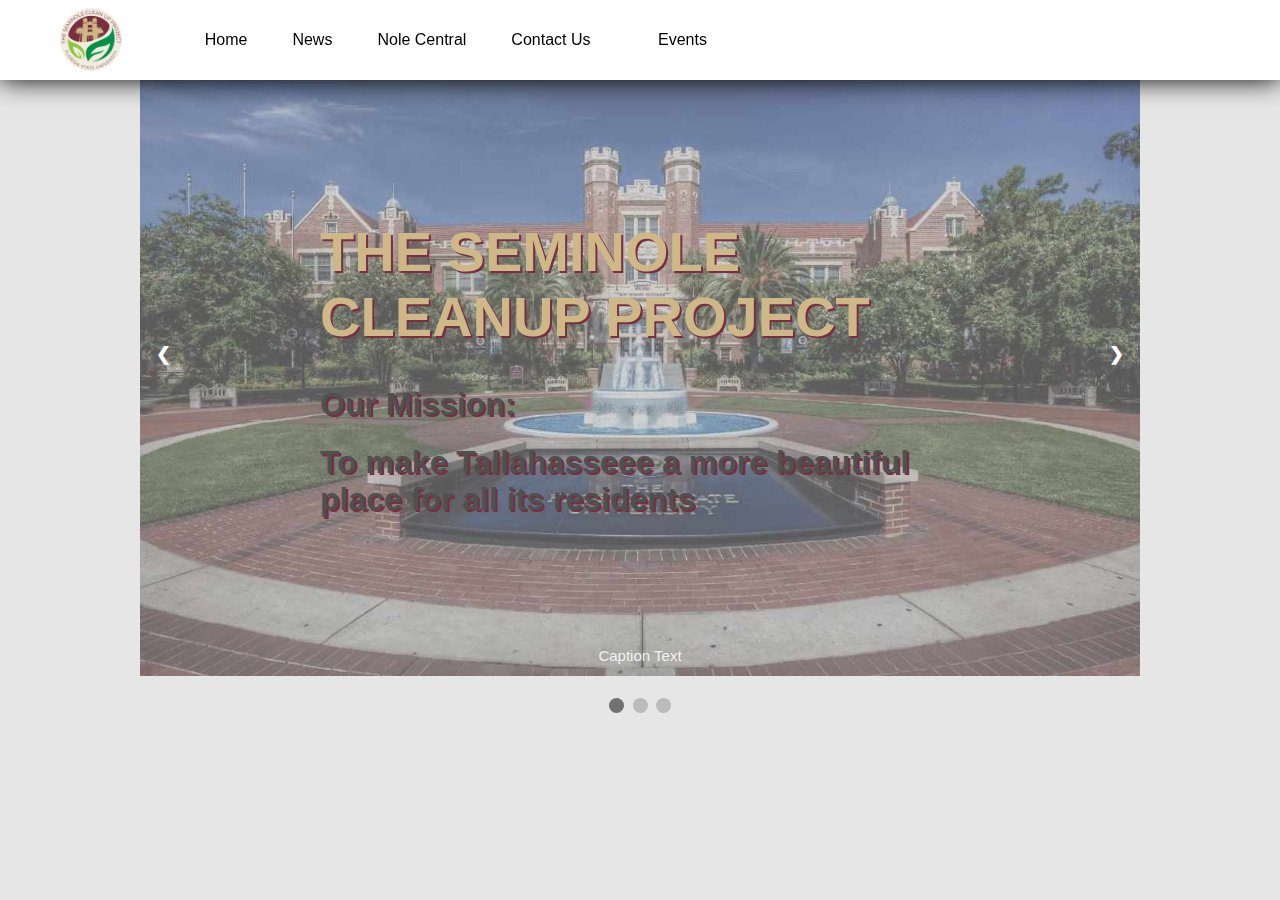
==== index.html @ 1850de6c "commit" ====
<!DOCTYPE html>
<html>
    <head>
        <title>The Seminole Cleanup Project</title>
        <link rel="stylesheet" href="style.css">
        <meta name=”viewport” content=”width=device-width, initial-scale=1″>
    </head>
    <style>

           </style>

    <body >
      <
        <div id="wrapper"></div>
        <header>
           <img src="logo.png">
           <div class="navbar">
 <a href="#home">Home</a>

 <a href="https://www.facebook.com/groups/382684569200449/">News</a>
 <a href="https://nolecentral.dsa.fsu.edu/organization/tscup">Nole Central</a>
 <a href="#home">Contact Us</a>
 <div class="dropdown">
   <button class="dropbtn">Events
     <i class="fa fa-caret-down"></i>
   </button>
   <div class="dropdown-content">

     <a href="#">Park Cleanup</a>
     <a href="#">French Town Cleanup</a>
     <a href="#">Repainting Projects</a>

   </div>
 </div>
</div>


        </header>


        </main>
        <div>
          <!-- Slideshow container -->
          <div class="slideshow-container">

            <!-- Full-width images with number and caption text -->
            <div class="mySlides fade">
              <div class="numbertext">1 / 3</div>
              <img src="image0.jpg" style="width:100%">
              <div class="text">Caption Text</div>
            </div>

            <div class="mySlides fade">
              <div class="numbertext">2 / 3</div>
              <img src="image2.jpg" style="width:100%">
              <div class="text">Caption Two</div>
            </div>

            <div class="mySlides fade">
              <div class="numbertext">3 / 3</div>
              <img src="image3.jpg" style="width:100%">
              <div class="text">Caption Three</div>
            </div>

            <!-- Next and previous buttons -->
            <a class="prev" onclick="plusSlides(-1)">&#10094;</a>
            <a class="next" onclick="plusSlides(1)">&#10095;</a>
          </div>
          <br>

          <!-- The dots/circles -->
          <div style="text-align:center">
            <span class="dot" onclick="currentSlide(1)"></span>
            <span class="dot" onclick="currentSlide(2)"></span>
            <span class="dot" onclick="currentSlide(3)"></span>
          </div>
  <div class="centered">
    <h1  style="font-size:350%; "><font color=CEB888>THE SEMINOLE CLEANUP PROJECT</font></h1>
    <h1>Our Mission:</h1>
    <h1>To make Tallahasseee a more beautiful
    place for all its residents</h1>

  </div>
    </body>
    <script src="./script.js"></script>

</html>
---- style.css ----
@media only screen and (max-width:475px){
.navbar{
 padding:0.5rem 2rem;
 min-width: 50px;
 width: 10vh;


}
.navbar-nav{
    flex-flow:column nowrap;
  }

}
header img {
    height: 80px;
}
body {
    height: 100vh;
    background-size: cover;
    background-color:#e6e6e6


;
    font-family: sans-serif;
    margin-top: 80px;
    padding: 0px;
    background-repeat:no-repeat
}

main {
    color: #505050;
}
html {


  height: 100%;
  margin: 0;
  padding: 0;

}


header {
    z-index:3;
    background-color: white;
    position: fixed;
    top: 0;
    left: 0;
    right: 0;
    height: 80px;
    flex-flow:row nowrap;

    display: inline-flex;
    align-items: center;
    box-shadow:0 0 25px 0 black;
}

li {
    display: inline;
}

header li {

margin:30px;
width:100%
}

body,html{
  height:100%;
margin:0;
  padding:0;
  color:#505050;
}





body,html{margin:0;padding:0;}

.centered {
  position: absolute;
  top: 40%;
  left: 50%;
  transform: translate(-50%, -50%);
  text-shadow: 2px 2px #782F40;
}

.container {

  position: fixed;
  text-align: center;
  color: white;
  width:100%;
}



#about {
font-size:20px;
}

/* Navbar container */


/* Links inside the navbar */
.navbar a {
  float: left;
  font-size: 16px;
  color: black;
  text-align: center;
  padding: 3.7vh 2.5vh;
  text-decoration: none;

}

/* The dropdown container */
.dropdown {
  float: left;
  overflow: hidden;
}

/* Dropdown button */
.dropdown .dropbtn {
  flex-flow:column nowrap;

  font-size: 16px;
  border: none;
  outline: none;
  color: black;
  padding: 3.7vh 5vh;
  background-color: inherit;
  font-family: inherit; /* Important for vertical align on mobile phones */
  margin: 0; /* Important for vertical align on mobile phones */
}



/* Add a red background color to navbar links on hover */
.navbar a:hover, .dropdown:hover .dropbtn {
  background-color: #782F40;
}



/* Dropdown content (hidden by default) */
.dropdown-content {
  display: none;
  position: absolute;
  background-color: #f9f9f9;
  min-width: 160px;
  box-shadow: 0px 8px 16px 0px rgba(0,0,0,0.2);
  z-index: 1;
}

/* Links inside the dropdown */
.dropdown-content a {
  float: none;
  color: black;
  padding: 14px 16px;
  text-decoration: none;
  display: block;
  text-align: left;
}

/* Add a grey background color to dropdown links on hover */
.dropdown-content a:hover {
  background-color: #782F40;
}

/* Show the dropdown menu on hover */
.dropdown:hover .dropdown-content {
  display: block;
}




* {box-sizing:border-box}

/* Slideshow container */
.slideshow-container {
  max-width: 1000px;
  position: relative;
  margin: auto;
}

/* Hide the images by default */
.mySlides {
  display: none;
}

/* Next & previous buttons */
.prev, .next {
  cursor: pointer;
  position: absolute;
  top: 50%;
  width: auto;
  margin-top: -22px;
  padding: 16px;
  color: white;
  font-weight: bold;
  font-size: 18px;
  transition: 0.6s ease;
  border-radius: 0 3px 3px 0;
  user-select: none;
}

/* Position the "next button" to the right */
.next {
  right: 0;
  border-radius: 3px 0 0 3px;
}

/* On hover, add a black background color with a little bit see-through */
.prev:hover, .next:hover {
  background-color: rgba(0,0,0,0.8);
}

/* Caption text */
.text {
  color: #f2f2f2;
  font-size: 15px;
  padding: 8px 12px;
  position: absolute;
  bottom: 8px;
  width: 100%;
  text-align: center;
}

/* Number text (1/3 etc) */
.numbertext {
  color: #f2f2f2;
  font-size: 12px;
  padding: 8px 12px;
  position: absolute;
  top: 0;
}

/* The dots/bullets/indicators */
.dot {
  cursor: pointer;
  height: 15px;
  width: 15px;
  margin: 0 2px;
  background-color: #bbb;
  border-radius: 50%;
  display: inline-block;
  transition: background-color 0.6s ease;
}

.active, .dot:hover {
  background-color: #717171;
}

/* Fading animation */
.fade {
  -webkit-animation-name: fade;
  -webkit-animation-duration: 1.5s;
  animation-name: fade;
  animation-duration: 1.5s;
}

@-webkit-keyframes fade {
  from {opacity: .4}
  to {opacity: 1}
}

@keyframes fade {
  from {opacity: .4}
  to {opacity: 1}
}
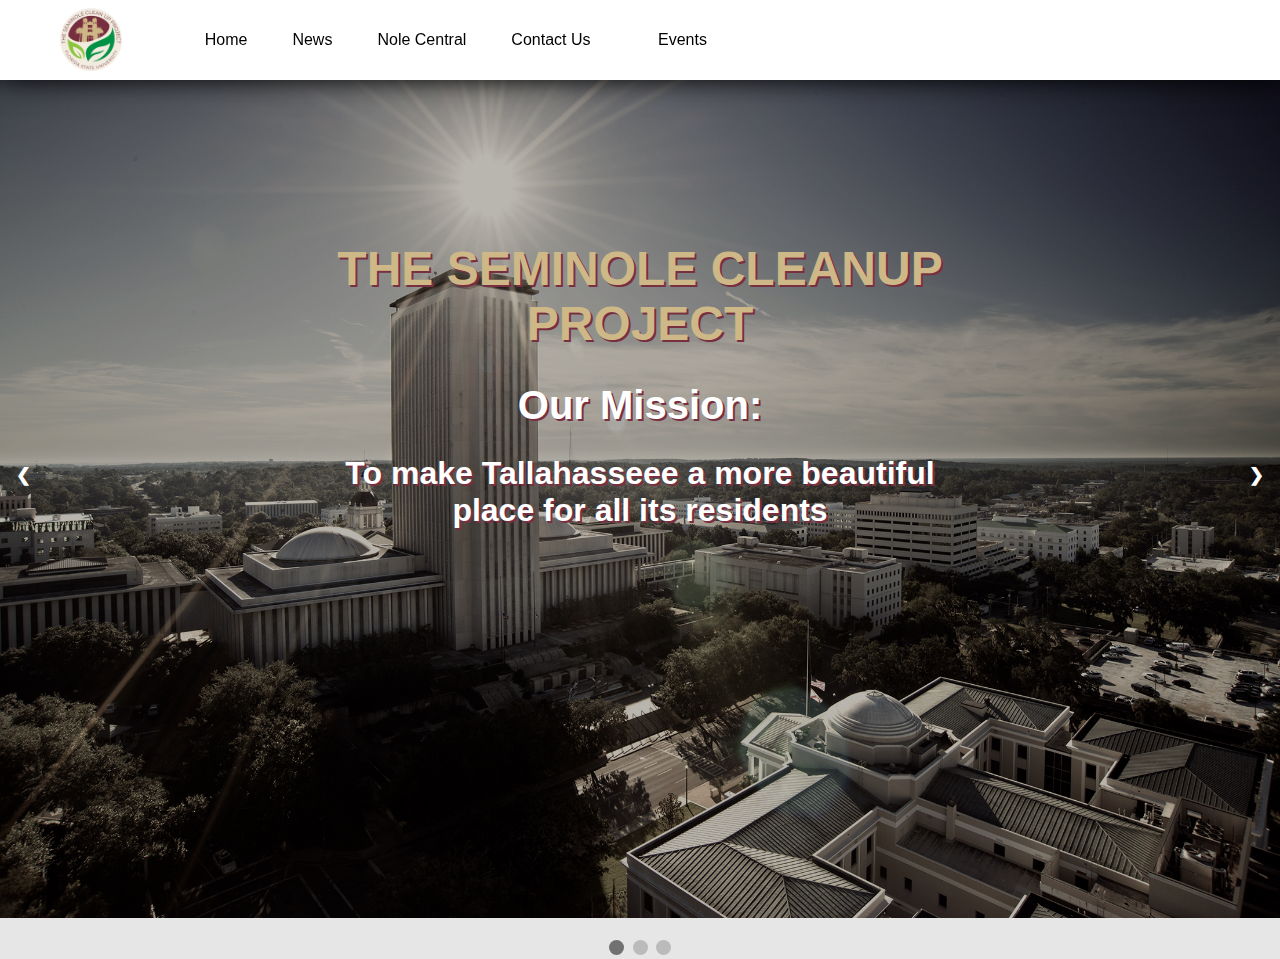
==== commit f886a1c8: "commit" ====
--- a/index.html
+++ b/index.html
@@ -39,6 +39,8 @@
 
 
         </main>
+        <div class="home">
+        </div>
         <div>
           <!-- Slideshow container -->
           <div class="slideshow-container">
@@ -46,19 +48,24 @@
             <!-- Full-width images with number and caption text -->
             <div class="mySlides fade">
               <div class="numbertext">1 / 3</div>
-              <img src="image0.jpg" style="width:100%">
-              <div class="text">Caption Text</div>
+              <img src="image3.jpg" style="width:100%; height:100vh" >
+              <div class="centered">
+                <h1 align ="center" style="font-size:300%;"><font color=CEB888>THE SEMINOLE CLEANUP PROJECT</font></h1>
+                <h1  align ="center" style="font-size:250%;"><font color=white>Our Mission:</font></h1>
+                <h1 align ="center"><font color=white>To make Tallahasseee a more beautiful
+                place for all its residents</font></h1></div>
+
             </div>
 
             <div class="mySlides fade">
               <div class="numbertext">2 / 3</div>
-              <img src="image2.jpg" style="width:100%">
+              <img src="image2.jpg" style="width:100%; height:100vh">
               <div class="text">Caption Two</div>
             </div>
 
             <div class="mySlides fade">
               <div class="numbertext">3 / 3</div>
-              <img src="image3.jpg" style="width:100%">
+              <img src="image3.jpg" style="width:100%;  height:100vh">
               <div class="text">Caption Three</div>
             </div>
 
@@ -69,16 +76,13 @@
           <br>
 
           <!-- The dots/circles -->
-          <div style="text-align:center">
-            <span class="dot" onclick="currentSlide(1)"></span>
-            <span class="dot" onclick="currentSlide(2)"></span>
-            <span class="dot" onclick="currentSlide(3)"></span>
-          </div>
+<div style="text-align:center">
+  <span class="dot" onclick="currentSlide(1)"></span>
+  <span class="dot" onclick="currentSlide(2)"></span>
+  <span class="dot" onclick="currentSlide(3)"></span>
+</div>
   <div class="centered">
-    <h1  style="font-size:350%; "><font color=CEB888>THE SEMINOLE CLEANUP PROJECT</font></h1>
-    <h1>Our Mission:</h1>
-    <h1>To make Tallahasseee a more beautiful
-    place for all its residents</h1>
+
 
   </div>
     </body>
--- a/style.css
+++ b/style.css
@@ -180,7 +180,7 @@
 
 /* Slideshow container */
 .slideshow-container {
-  max-width: 1000px;
+  max-width: 100%;
   position: relative;
   margin: auto;
 }
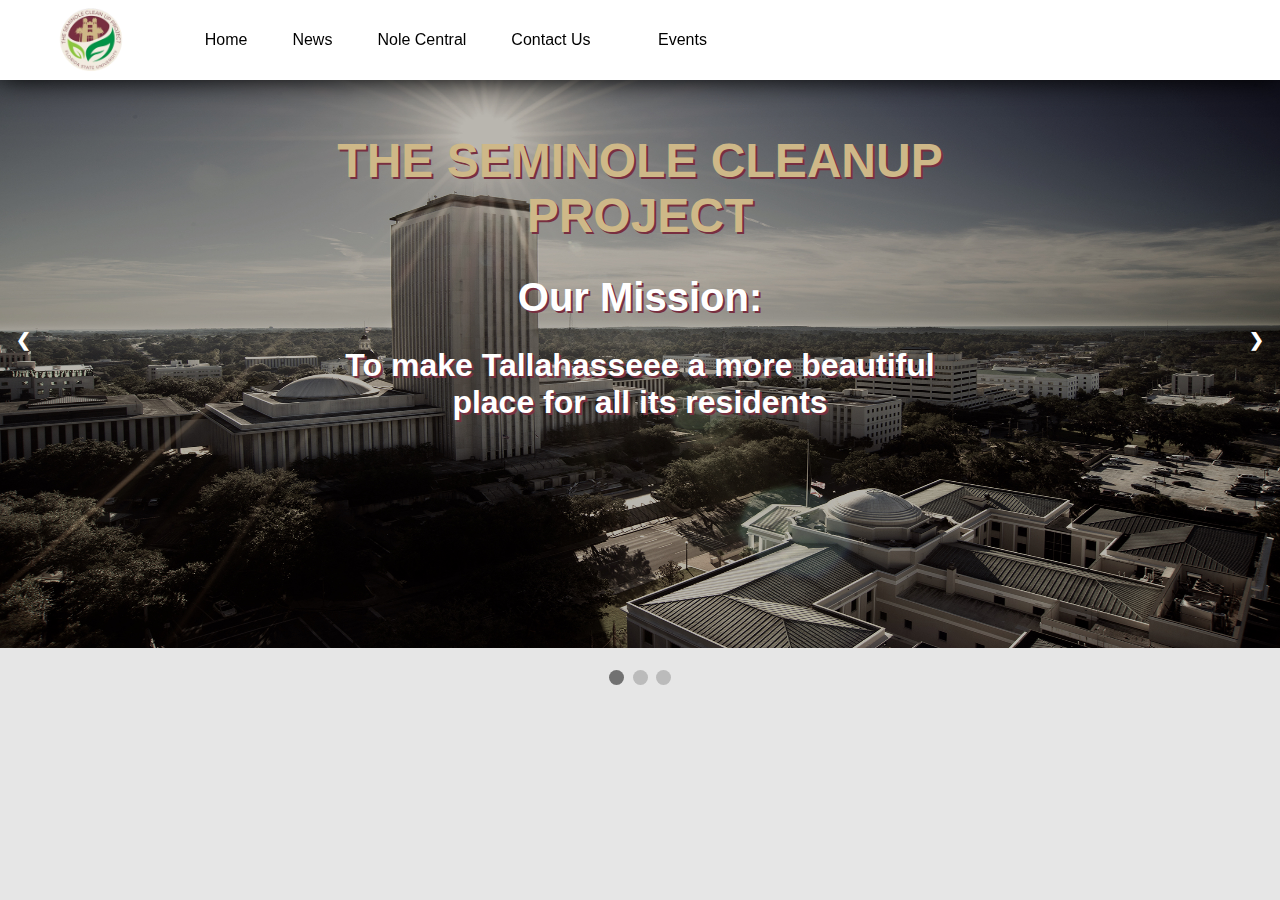
==== commit 1fb8d818: "commit" ====
--- a/index.html
+++ b/index.html
@@ -48,7 +48,7 @@
             <!-- Full-width images with number and caption text -->
             <div class="mySlides fade">
               <div class="numbertext">1 / 3</div>
-              <img src="image3.jpg" style="width:100%; height:100vh" >
+              <img src="image3.jpg" style="width:100%; height:70vh" >
               <div class="centered">
                 <h1 align ="center" style="font-size:300%;"><font color=CEB888>THE SEMINOLE CLEANUP PROJECT</font></h1>
                 <h1  align ="center" style="font-size:250%;"><font color=white>Our Mission:</font></h1>
@@ -59,7 +59,7 @@
 
             <div class="mySlides fade">
               <div class="numbertext">2 / 3</div>
-              <img src="image2.jpg" style="width:100%; height:100vh">
+              <img src="image2.jpg" style="width:100%; height:50%">
               <div class="text">Caption Two</div>
             </div>
 
@@ -84,6 +84,7 @@
   <div class="centered">
 
 
+
   </div>
     </body>
     <script src="./script.js"></script>
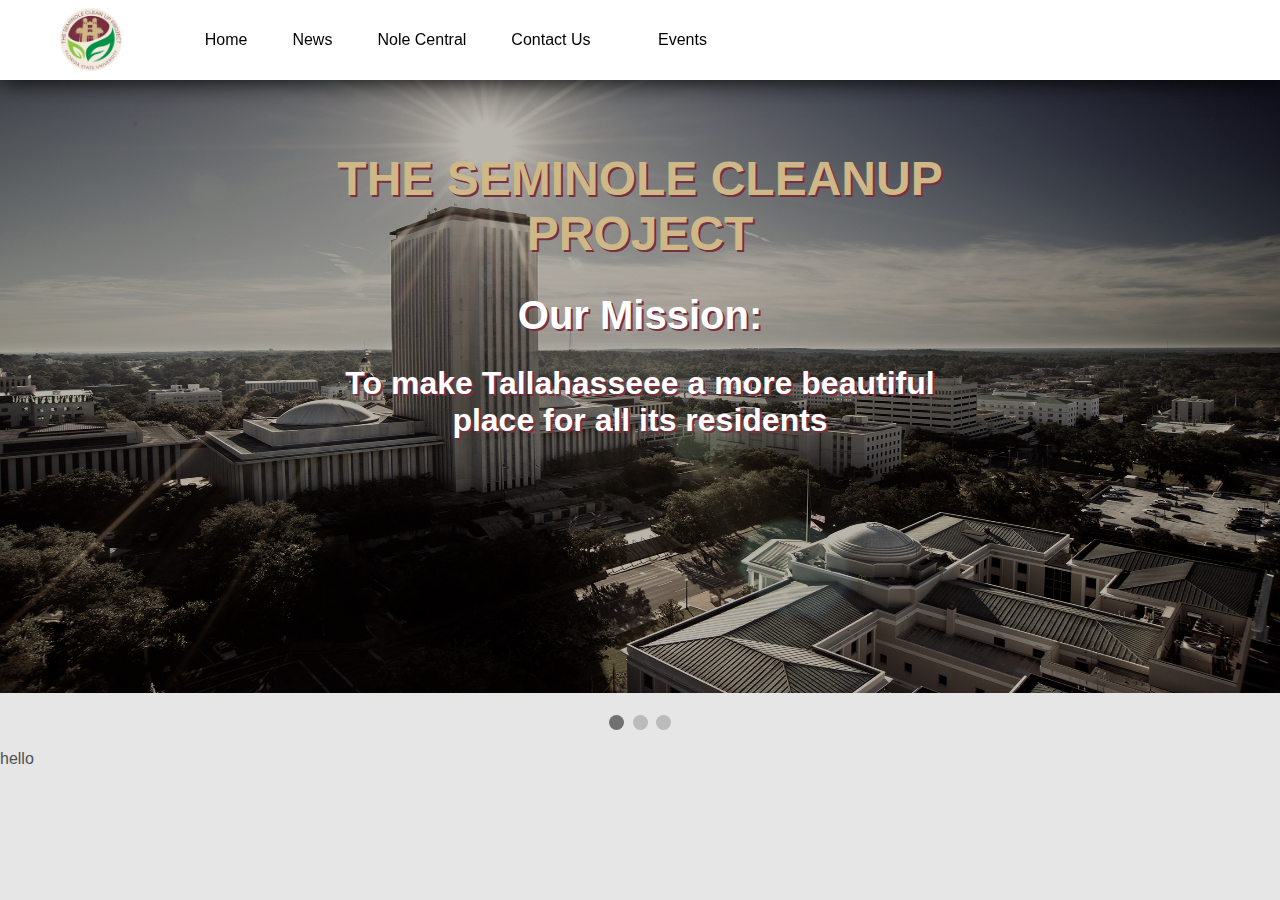
==== commit 76b0ebd3: "commit" ====
--- a/index.html
+++ b/index.html
@@ -45,11 +45,11 @@
           <!-- Slideshow container -->
           <div class="slideshow-container">
 
-            <!-- Full-width images with number and caption text -->
             <div class="mySlides fade">
               <div class="numbertext">1 / 3</div>
-              <img src="image3.jpg" style="width:100%; height:70vh" >
+              <img src="image3.jpg" style="width:100%; height:75vh" >
               <div class="centered">
+
                 <h1 align ="center" style="font-size:300%;"><font color=CEB888>THE SEMINOLE CLEANUP PROJECT</font></h1>
                 <h1  align ="center" style="font-size:250%;"><font color=white>Our Mission:</font></h1>
                 <h1 align ="center"><font color=white>To make Tallahasseee a more beautiful
@@ -59,34 +59,69 @@
 
             <div class="mySlides fade">
               <div class="numbertext">2 / 3</div>
-              <img src="image2.jpg" style="width:100%; height:50%">
-              <div class="text">Caption Two</div>
+              <img src="image5.jpg" style="width:100%; height:75vh">
+              <div class="centered">
+
+                <h1  align ="center" style="font-size:250%;"><font color=white>Preserve Your Home</font></h1>
+                <h1 align ="center"><font color=white></font></h1></div>
+
             </div>
 
             <div class="mySlides fade">
               <div class="numbertext">3 / 3</div>
-              <img src="image3.jpg" style="width:100%;  height:100vh">
-              <div class="text">Caption Three</div>
+              <img src="image7.jpg" style="width:100%;  height:75vh">
+              <div class="centered">
+
+                <h1  align ="center" style="font-size:250%;"><font color=white>Join A Good Cause</font></h1>
+                <h1 align ="center"><font color=white>To make Tallahasseee a more beautiful
+                place for all its residents</font></h1></div>
+
             </div>
 
-            <!-- Next and previous buttons -->
-            <a class="prev" onclick="plusSlides(-1)">&#10094;</a>
-            <a class="next" onclick="plusSlides(1)">&#10095;</a>
-          </div>
-          <br>
+</div>
+<br>
 
-          <!-- The dots/circles -->
+<div style="text-align:center">
+  <span class="dot"></span>
+  <span class="dot"></span>
+  <span class="dot"></span>
+</div>
+
+          <!-- The dots/circles
 <div style="text-align:center">
   <span class="dot" onclick="currentSlide(1)"></span>
   <span class="dot" onclick="currentSlide(2)"></span>
   <span class="dot" onclick="currentSlide(3)"></span>
 </div>
+-->
   <div class="centered">
 
 
 
   </div>
+  <p>hello</p>
     </body>
-    <script src="./script.js"></script>
+    <script>
+var slideIndex = 0;
+showSlides();
+
+function showSlides() {
+  var i;
+  var slides = document.getElementsByClassName("mySlides");
+  var dots = document.getElementsByClassName("dot");
+  for (i = 0; i < slides.length; i++) {
+    slides[i].style.display = "none";
+  }
+  slideIndex++;
+  if (slideIndex > slides.length) {slideIndex = 1}
+  for (i = 0; i < dots.length; i++) {
+    dots[i].className = dots[i].className.replace(" active", "");
+  }
+  slides[slideIndex-1].style.display = "block";
+  dots[slideIndex-1].className += " active";
+  setTimeout(showSlides, 5000); // Change image every 2 seconds
+}
+</script>
+
 
 </html>
--- a/style.css
+++ b/style.css
@@ -256,9 +256,9 @@
 /* Fading animation */
 .fade {
   -webkit-animation-name: fade;
-  -webkit-animation-duration: 1.5s;
+  -webkit-animation-duration: 2s;
   animation-name: fade;
-  animation-duration: 1.5s;
+  animation-duration: 2s;
 }
 
 @-webkit-keyframes fade {
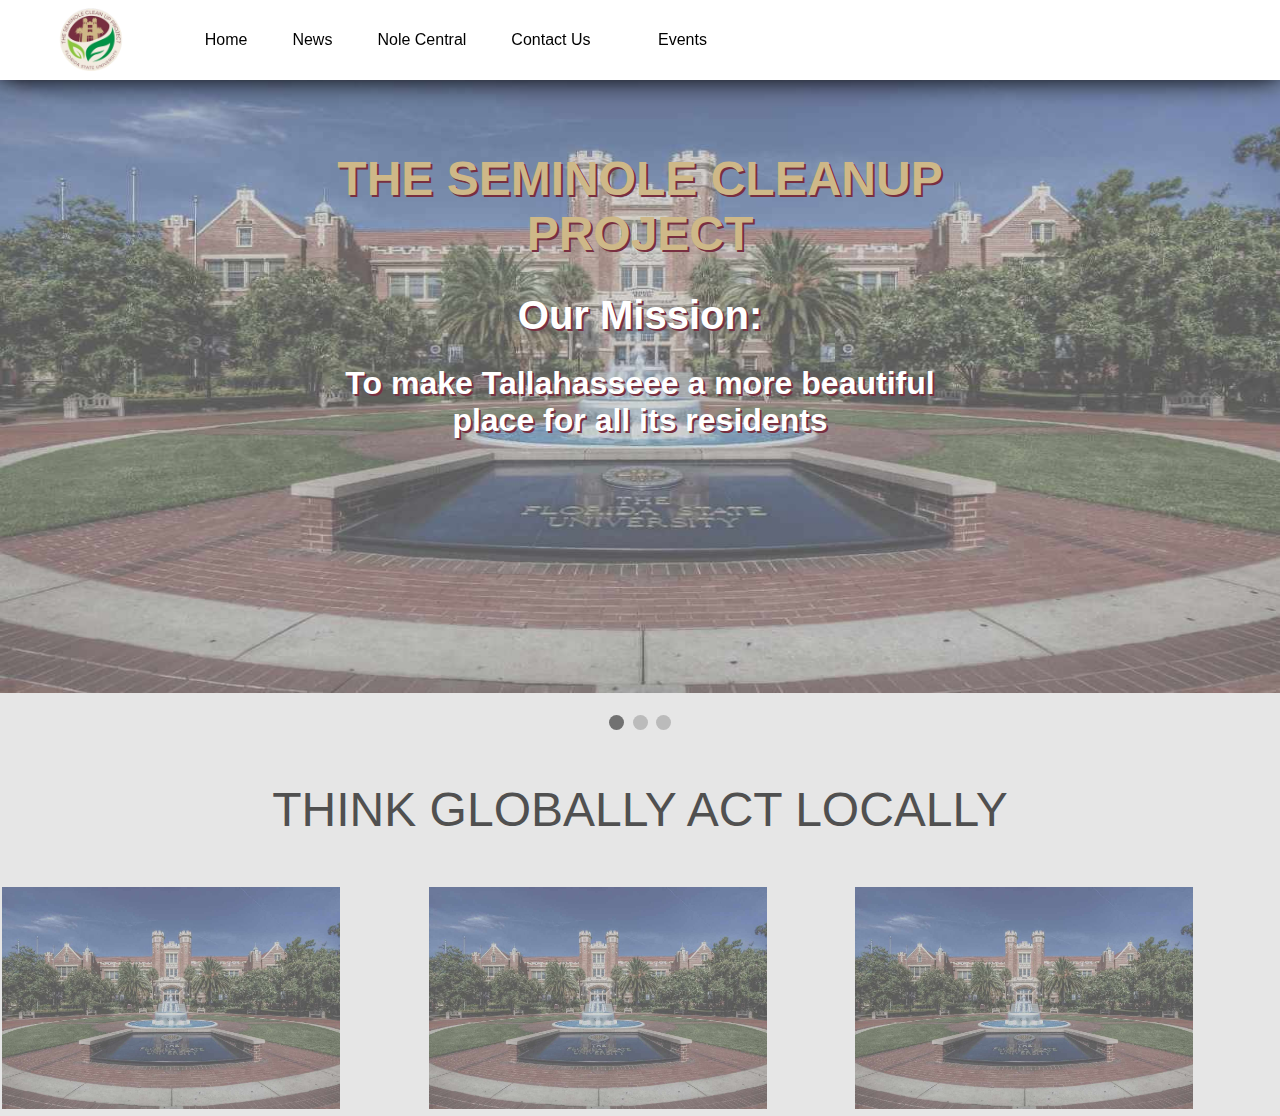
==== commit a5947b24: "commit" ====
--- a/index.html
+++ b/index.html
@@ -47,7 +47,7 @@
 
             <div class="mySlides fade">
               <div class="numbertext">1 / 3</div>
-              <img src="image3.jpg" style="width:100%; height:75vh" >
+              <img src="image0.jpg" style="width:100%; height:75vh" >
               <div class="centered">
 
                 <h1 align ="center" style="font-size:300%;"><font color=CEB888>THE SEMINOLE CLEANUP PROJECT</font></h1>
@@ -59,20 +59,20 @@
 
             <div class="mySlides fade">
               <div class="numbertext">2 / 3</div>
-              <img src="image5.jpg" style="width:100%; height:75vh">
+              <img src="image3.jpg" style="width:100%; height:75vh">
               <div class="centered">
 
-                <h1  align ="center" style="font-size:250%;"><font color=white>Preserve Your Home</font></h1>
+                <h1  align ="center" style="font-size:300%;"><font color=white>Preserve Your Home</font></h1>
                 <h1 align ="center"><font color=white></font></h1></div>
 
             </div>
 
             <div class="mySlides fade">
               <div class="numbertext">3 / 3</div>
-              <img src="image7.jpg" style="width:100%;  height:75vh">
+              <img src="image2.jpg" style="width:100%;  height:75vh">
               <div class="centered">
 
-                <h1  align ="center" style="font-size:250%;"><font color=white>Join A Good Cause</font></h1>
+                <h1  align ="center" style="font-size:300%;"><font color=white>Join A Good Cause</font></h1>
                 <h1 align ="center"><font color=white>To make Tallahasseee a more beautiful
                 place for all its residents</font></h1></div>
 
@@ -82,12 +82,12 @@
 <br>
 
 <div style="text-align:center">
-  <span class="dot"></span>
-  <span class="dot"></span>
-  <span class="dot"></span>
+  <span class="dot" ></span>
+  <span class="dot" ></span>
+  <span class="dot" ></span>
 </div>
 
-          <!-- The dots/circles
+  <!-- The dots/circles
 <div style="text-align:center">
   <span class="dot" onclick="currentSlide(1)"></span>
   <span class="dot" onclick="currentSlide(2)"></span>
@@ -99,7 +99,22 @@
 
 
   </div>
-  <p>hello</p>
+<p style="text-align:center; font-size:300%; ">THINK GLOBALLY ACT LOCALLY</p>
+<div class="row">
+  <div class="column">
+    <img src="image0.jpg" alt="Snow" style="width:80%">
+  </div>
+  <div class="column">
+    <img src="image0.jpg" alt="Forest" style="width:80%">
+  </div>
+  <div class="column">
+    <img src="image0.jpg" alt="Mountains" style="width:80%">
+  </div>
+</div>
+</div>
+
+
+
     </body>
     <script>
 var slideIndex = 0;
@@ -121,6 +136,8 @@
   dots[slideIndex-1].className += " active";
   setTimeout(showSlides, 5000); // Change image every 2 seconds
 }
+
+
 </script>
 
 
--- a/style.css
+++ b/style.css
@@ -85,6 +85,8 @@
   transform: translate(-50%, -50%);
   text-shadow: 2px 2px #782F40;
 }
+
+
 
 .container {
 
@@ -261,6 +263,24 @@
   animation-duration: 2s;
 }
 
+.column {
+  align-items:center;
+  padding-left:3vh;
+  float: left;
+  width: 33.33%;
+  padding: .25vh;
+  display:inline-block;
+}
+
+.row::after {
+  text-align:center;
+  padding-left:3vh;
+
+  content: "";
+  clear: both;
+  display: table;
+}
+
 @-webkit-keyframes fade {
   from {opacity: .4}
   to {opacity: 1}
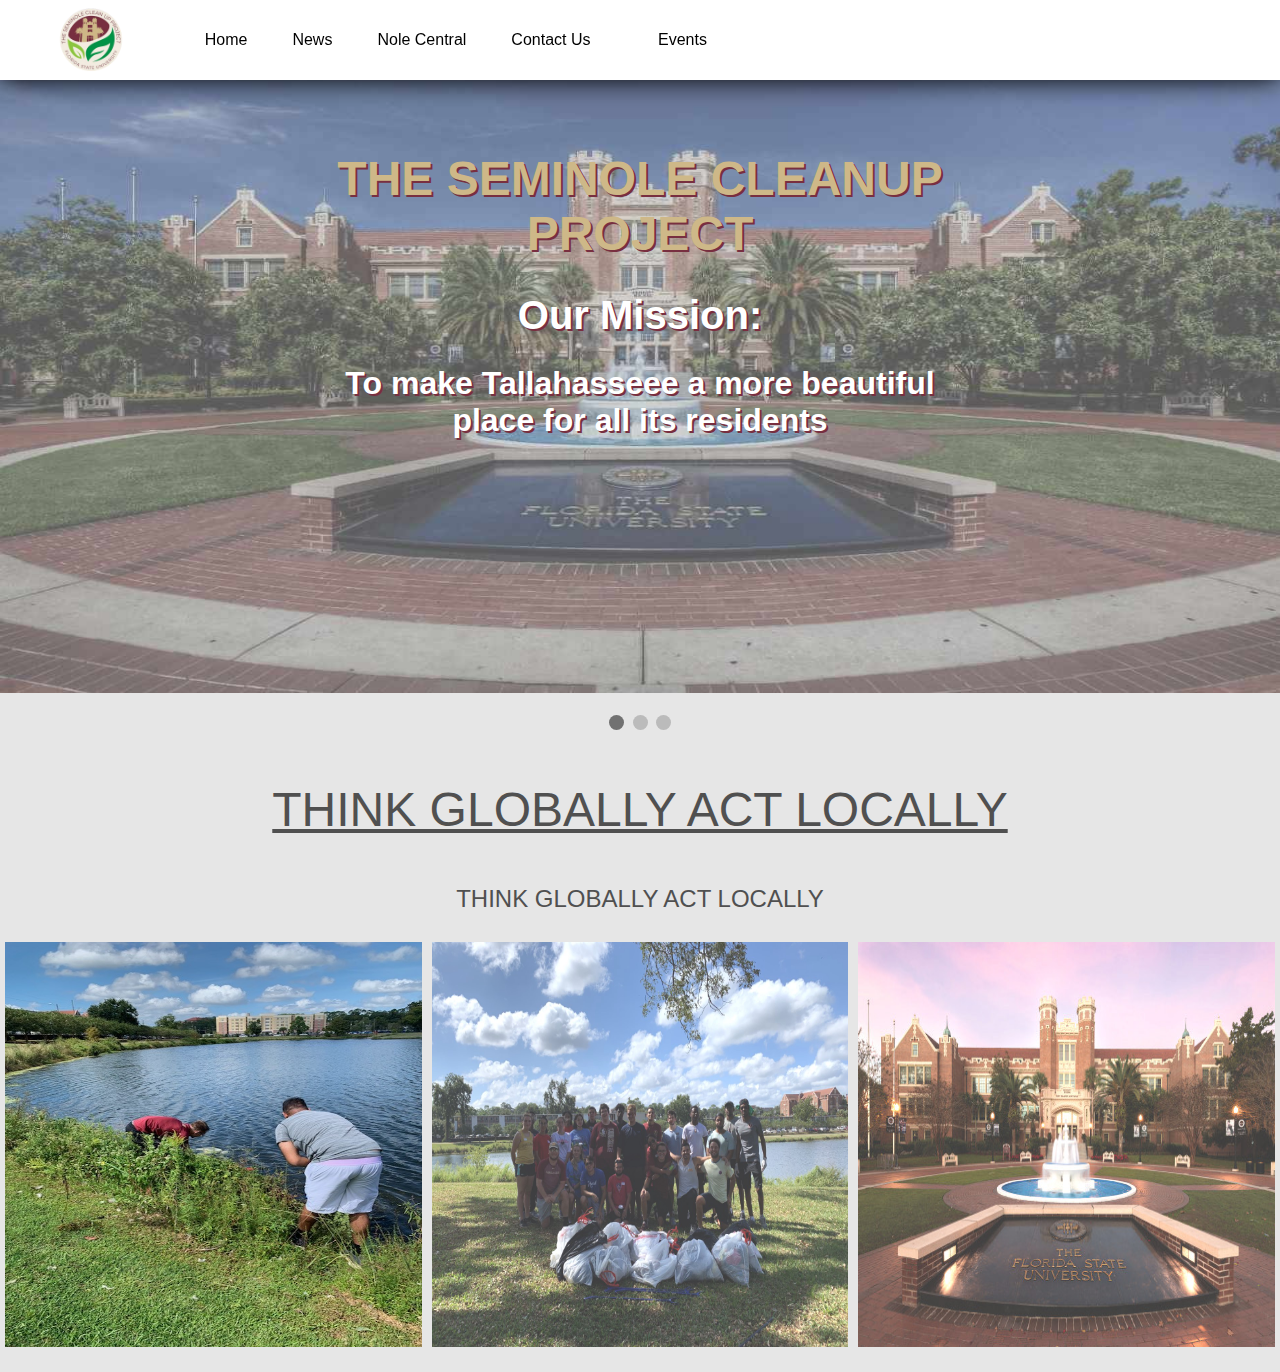
==== commit 5f5eaae3: "commit" ====
--- a/index.html
+++ b/index.html
@@ -99,19 +99,21 @@
 
 
   </div>
-<p style="text-align:center; font-size:300%; ">THINK GLOBALLY ACT LOCALLY</p>
-<div class="row">
-  <div class="column">
-    <img src="image0.jpg" alt="Snow" style="width:80%">
+<p style="text-align:center; font-size:300%; "><u>THINK GLOBALLY ACT LOCALLY</u></p>
+  <p style="text-align:center; font-size:150%; ">THINK GLOBALLY ACT LOCALLY</p>
+
+  <div class="row">
+    <div class="column">
+      <img src="image6.jpg" alt="Snow" style="width:100%; height:45vh">
+      <p></p>
+    </div>
+    <div class="column">
+      <img src="image5.jpg" alt="Forest" style="width:100%; height:45vh">
+    </div>
+    <div class="column">
+      <img src="image1.jpg" alt="Mountains" style="width:100%; height:45vh">
+    </div>
   </div>
-  <div class="column">
-    <img src="image0.jpg" alt="Forest" style="width:80%">
-  </div>
-  <div class="column">
-    <img src="image0.jpg" alt="Mountains" style="width:80%">
-  </div>
-</div>
-</div>
 
 
 
--- a/style.css
+++ b/style.css
@@ -6,6 +6,13 @@
 
 
 }
+
+@media screen and (max-width: 500px) {
+  .column {
+    width: 100%;
+  }
+}
+
 .navbar-nav{
     flex-flow:column nowrap;
   }
@@ -263,19 +270,18 @@
   animation-duration: 2s;
 }
 
+* {
+  box-sizing: border-box;
+}
+
 .column {
-  align-items:center;
-  padding-left:3vh;
   float: left;
   width: 33.33%;
-  padding: .25vh;
-  display:inline-block;
-}
-
+  padding: 5px;
+}
+
+/* Clearfix (clear floats) */
 .row::after {
-  text-align:center;
-  padding-left:3vh;
-
   content: "";
   clear: both;
   display: table;
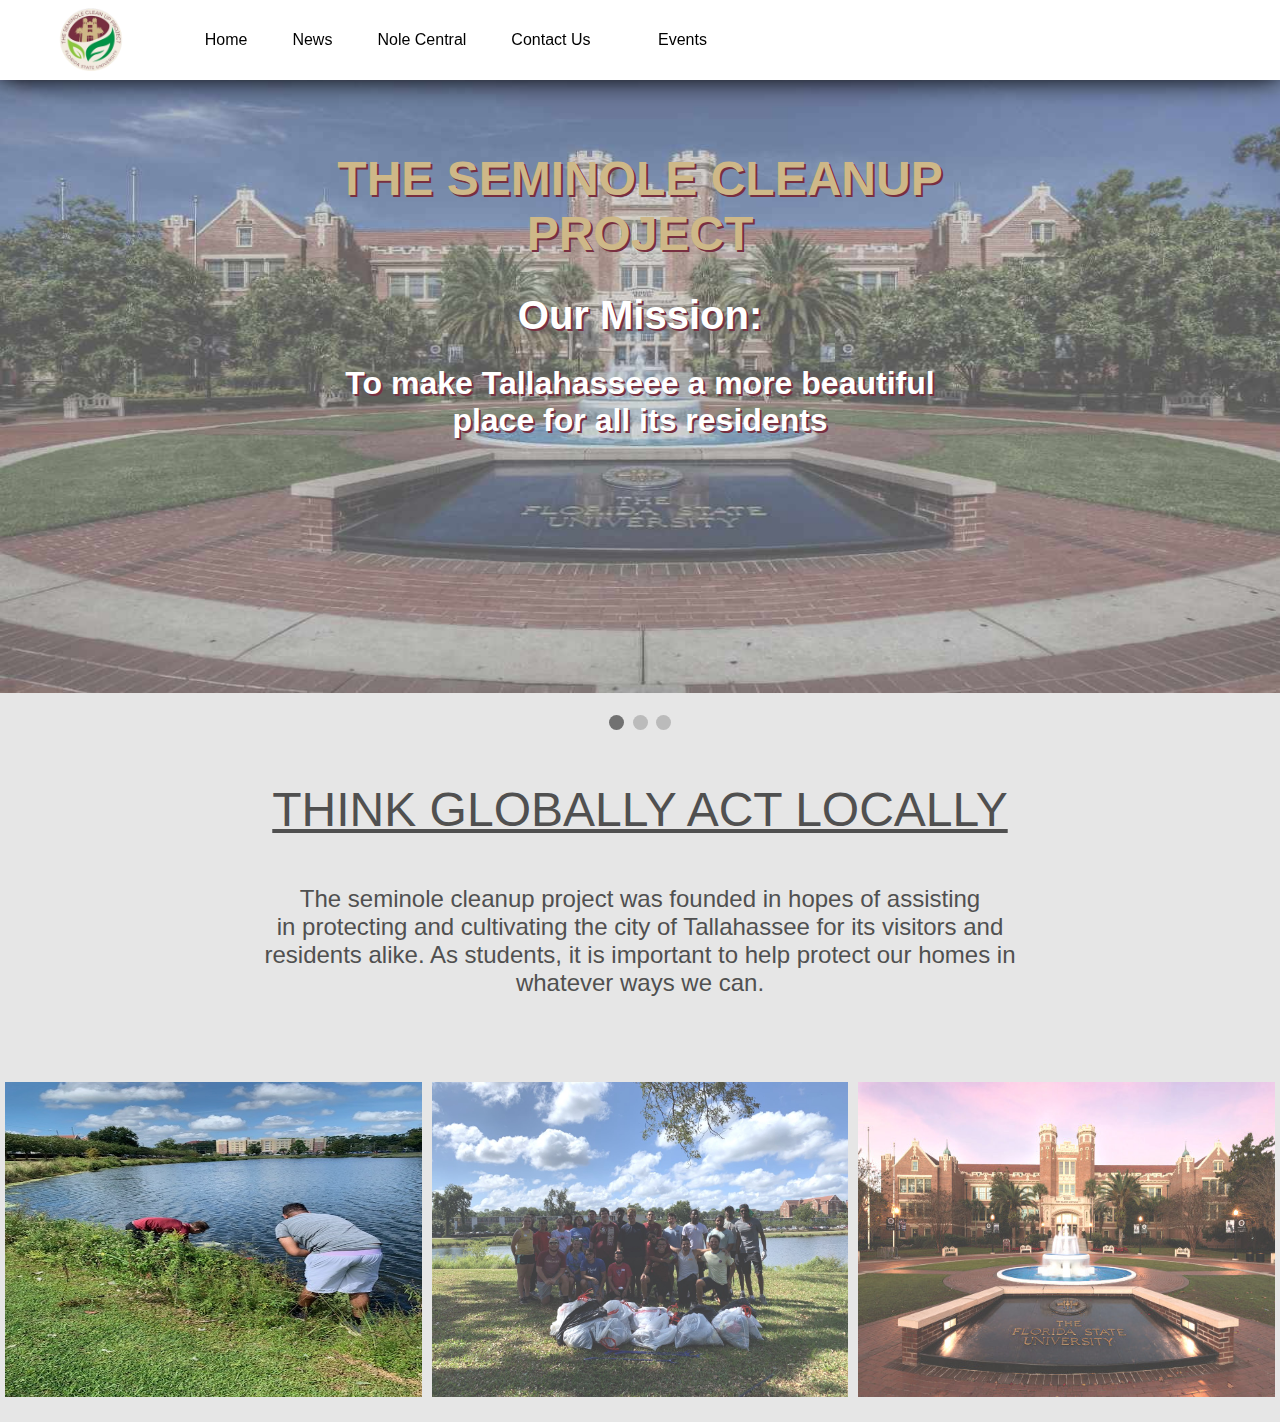
==== commit 2837bad7: "commit" ====
--- a/index.html
+++ b/index.html
@@ -100,18 +100,21 @@
 
   </div>
 <p style="text-align:center; font-size:300%; "><u>THINK GLOBALLY ACT LOCALLY</u></p>
-  <p style="text-align:center; font-size:150%; ">THINK GLOBALLY ACT LOCALLY</p>
+  <p style="text-align:center; font-size:150%; ">The seminole cleanup project was
+  founded in hopes of assisting <br>in protecting and cultivating the
+city of Tallahassee for its visitors and <br>residents alike. As students, it is important to
+help protect our homes in <br>whatever ways we can.<br><br><br></p>
 
   <div class="row">
     <div class="column">
-      <img src="image6.jpg" alt="Snow" style="width:100%; height:45vh">
+      <img src="image6.jpg" alt="Snow" style="width:100%; height:35vh">
       <p></p>
     </div>
     <div class="column">
-      <img src="image5.jpg" alt="Forest" style="width:100%; height:45vh">
+      <img src="image5.jpg" alt="Forest" style="width:100%; height:35vh">
     </div>
     <div class="column">
-      <img src="image1.jpg" alt="Mountains" style="width:100%; height:45vh">
+      <img src="image1.jpg" alt="Mountains" style="width:100%; height:35vh">
     </div>
   </div>
 
--- a/style.css
+++ b/style.css
@@ -7,7 +7,7 @@
 
 }
 
-@media screen and (max-width: 500px) {
+@media screen and (max-width: 475px) {
   .column {
     width: 100%;
   }
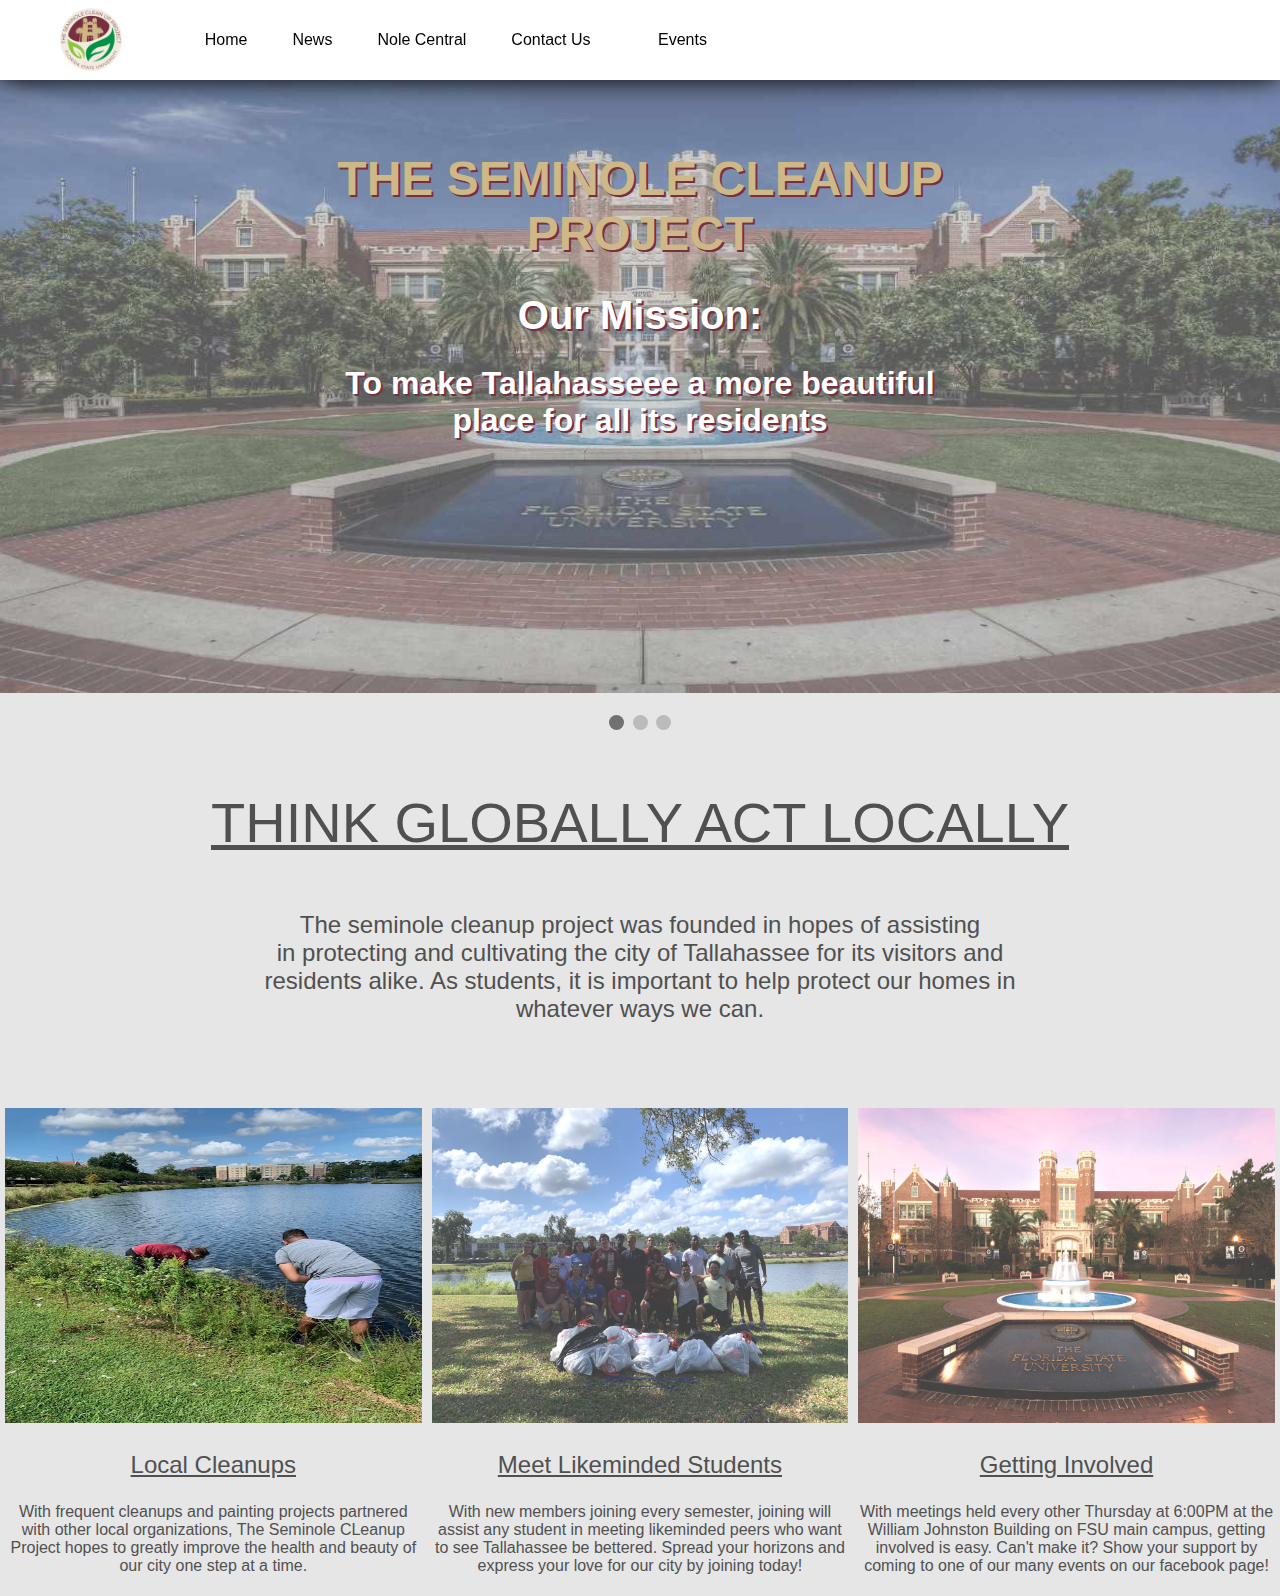
==== commit e4023e59: "commit" ====
--- a/index.html
+++ b/index.html
@@ -99,7 +99,7 @@
 
 
   </div>
-<p style="text-align:center; font-size:300%; "><u>THINK GLOBALLY ACT LOCALLY</u></p>
+<p style="text-align:center; font-size:350%; "><u>THINK GLOBALLY ACT LOCALLY</u></p>
   <p style="text-align:center; font-size:150%; ">The seminole cleanup project was
   founded in hopes of assisting <br>in protecting and cultivating the
 city of Tallahassee for its visitors and <br>residents alike. As students, it is important to
@@ -108,13 +108,24 @@
   <div class="row">
     <div class="column">
       <img src="image6.jpg" alt="Snow" style="width:100%; height:35vh">
-      <p></p>
+      <p style="text-align:center; font-size:150%;"><u> Local Cleanups</u></p>
+      <p style="text-align:center;">With frequent cleanups and painting projects partnered with
+      other local organizations, The Seminole CLeanup Project hopes to
+    greatly improve the health and beauty of our city one step at a time. </p>
     </div>
     <div class="column">
       <img src="image5.jpg" alt="Forest" style="width:100%; height:35vh">
+      <p style="text-align:center; font-size:150%;"><u> Meet Likeminded Students</u></p>
+      <p style="text-align:center;">With new members joining every semester, joining will assist any student
+      in meeting likeminded peers who want to see Tallahassee be bettered. Spread your horizons and express your
+      love for our city by joining today!</p>
     </div>
     <div class="column">
       <img src="image1.jpg" alt="Mountains" style="width:100%; height:35vh">
+      <p style="text-align:center; font-size:150%;"><u> Getting Involved</u></p>
+      <p style="text-align:center; ">With meetings held every other Thursday at 6:00PM at
+      the William Johnston Building on FSU main campus, getting involved is easy. Can't make it? Show your support by coming to
+      one of our many events on our facebook page!</p>
     </div>
   </div>
 
